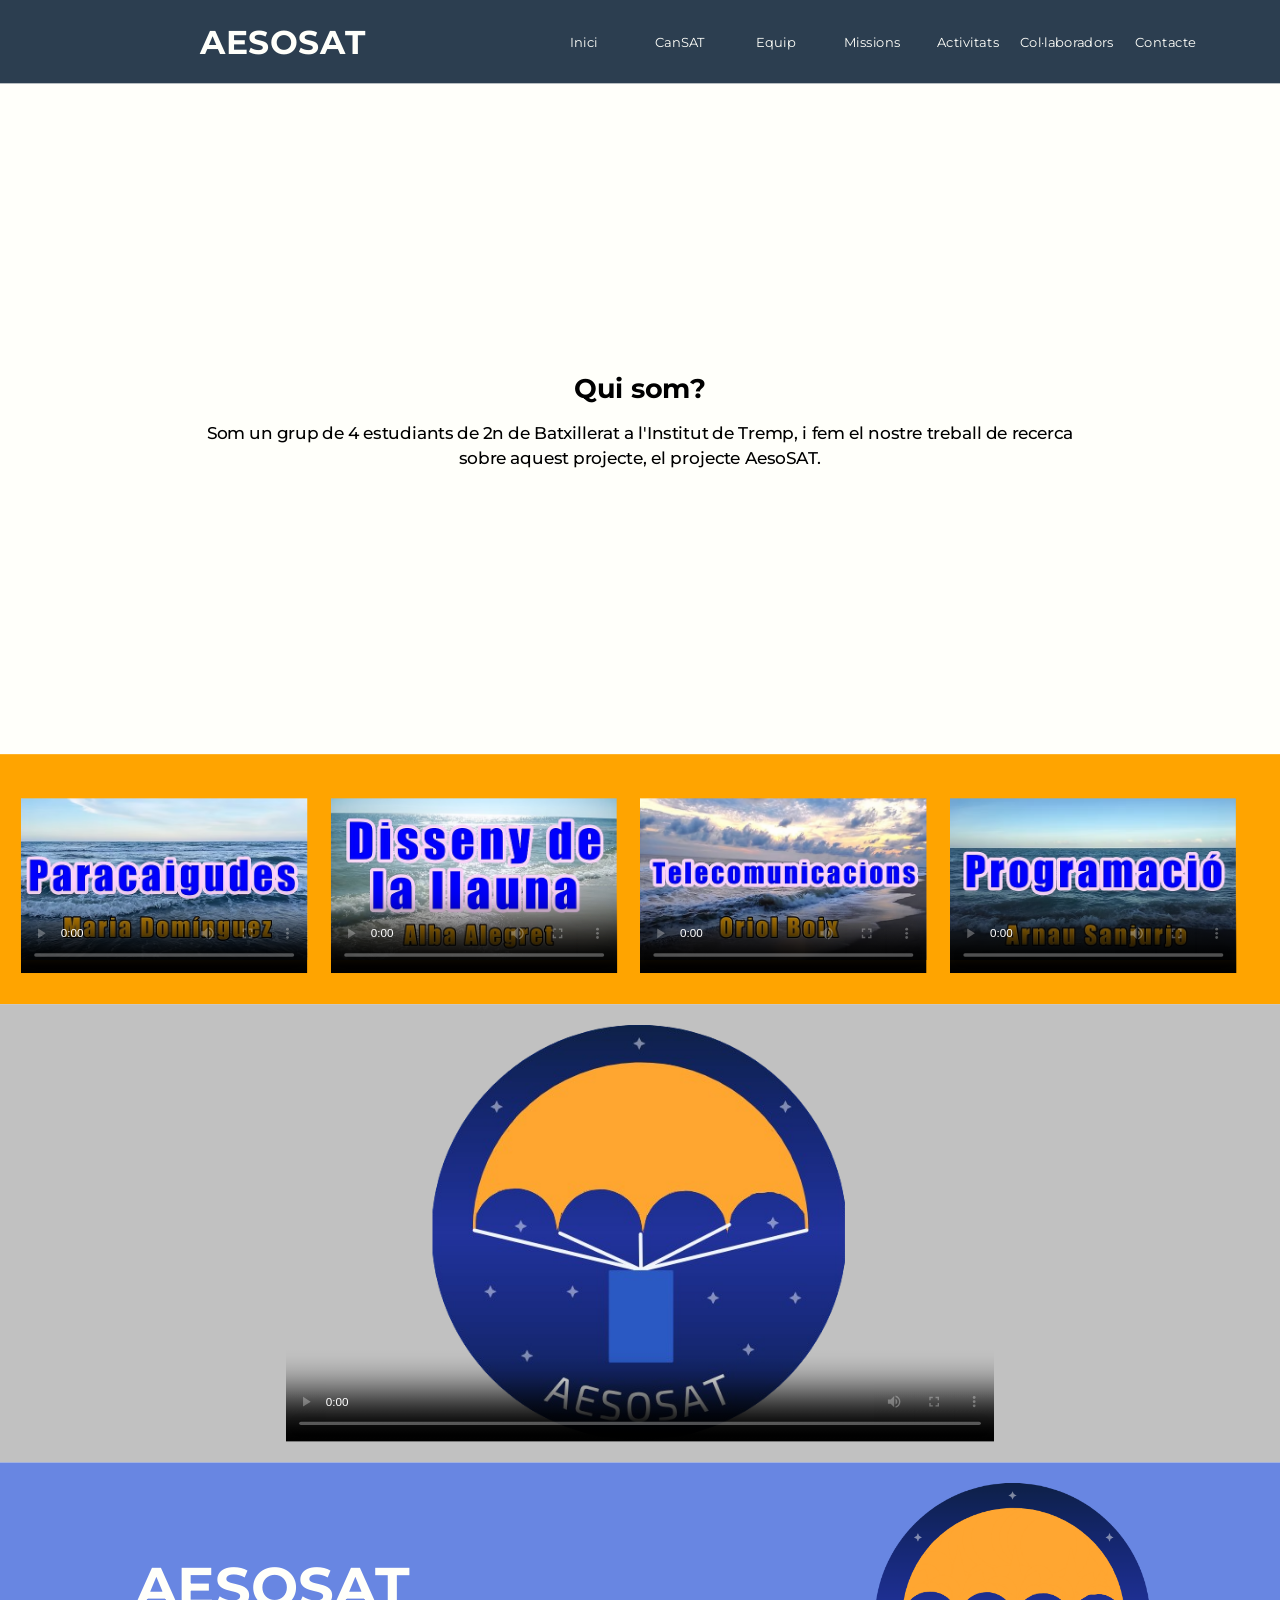
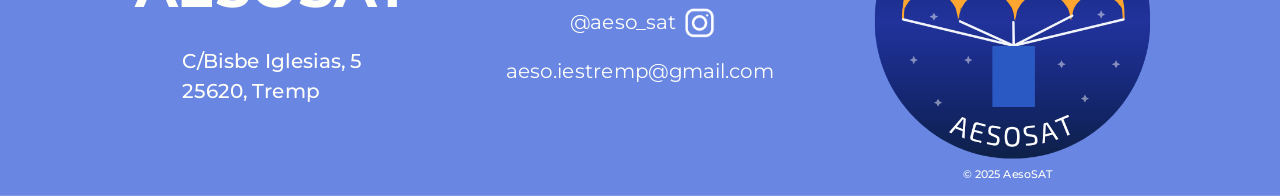
==== content/team/index.html @ 25275332 "AesoSAT_2" ====
<!DOCTYPE html>
<html lang="en">
    <head>
        <link rel="icon" href="/img/aesosat_logo_whitebg.png">
        <link rel="stylesheet" href="/css/main.css">
        <link rel="stylesheet" href="/css/team.css">
        <link rel="preconnect" href="https://fonts.googleapis.com">
        <link rel="preconnect" href="https://fonts.gstatic.com" crossorigin>
        <link href="https://fonts.googleapis.com/css2?family=Montserrat:ital,wght@0,100..900;1,100..900&family=Quicksand:wght@300..700&family=Space+Grotesk:wght@300..700&display=swap" rel="stylesheet">
        <title>AesoSAT - Equip</title>
    </head>
    <body>
        <div class="app">
            <header>
                <nav>
                    <div class="left">
                        <a href="/" class="header_title">AESOSAT</a>
                    </div>
                    <div class="right">
                        <div class="nav">
                            <a href="/" class="link">Inici</a>
                            <a href="../cansat/" class="link">CanSAT</a>
                            <a href="../team/" class="link">Equip</a>
                            <a href="../missions/" class="link">Missions</a>
                            <a href="../events/" class="link">Activitats</a>
                            <a href="/colaborators/" class="link">Col·laboradors</a>
                            <a href="../contact/" class="link">Contacte</a>
                        </div>
                    </div>
                </nav>
            </header>
            <main>
                <section class="team">
                    <h2 class="team_title">Qui som?</h2>
                    <img src="/img/group.jpg" alt="" class="team_img">
                    <p class="team_text">Som un grup de 4 estudiants de 2n de Batxillerat a l'Institut de Tremp, i fem el nostre treball de recerca sobre aquest projecte, el projecte AesoSAT.</p>
                </section>
                <section class="videos">
                    <video src="/img/Maria.mp4" class="videos_video" poster="/img/Maria.png 2x.png 2x" controls controlslist="nodownload noremoteplayback noplaybackrate" preload="auto">
                        <source src="" type="video/mp4">
                    </video>
                    <video src="/img/Alba.mp4" class="videos_video" poster="/img/Alba.png 2x.png 2x" controls controlslist="nodownload noremoteplayback noplaybackrate" preload="auto">
                        <source src="" type="video/mp4">
                    </video>
                    <video src="/img/Oriol.mp4" class="videos_video" poster="/img/Oriol.png 2x.png 2x" controls controlslist="nodownload noremoteplayback noplaybackrate" preload="auto">
                        <source src="" type="video/mp4">
                    </video>
                    <video src="/img/Arnau.mp4" class="videos_video" poster="/img/Arnau.png 2x.png 2x" controls controlslist="nodownload noremoteplayback noplaybackrate" preload="auto">
                        <source src="" type="video/mp4">
                    </video>
                </section>
                <section class="videobig">
                    <video src="/img/all.mp4" poster="/img/aesosat_logo_whitebg.png" class="videobig_video" controls controlslist="nodownload noremoteplayback noplaybackrate" preload="auto"></video>
                </section>
            </main>
            <footer class="footer">
                <div class="footer_name">
                    <a href="/" class="footer_title">AESOSAT</a>
                    <p class="footer_dir">C/Bisbe Iglesias, 5<br>25620, Tremp</p>
                </div>
                <div class="footer_media">
                    <a href="https://instagram.com/aeso_sat" class="footer_link">@aeso_sat <img src="/img/instagram_logo.png" alt="@aeso_sat" class="footer_insta"></a>
                    <a href="/content/contact/" class="footer_link">aeso.iestremp@gmail.com</a>
                </div>
                <div class="footer_others">
                    <img src="/img/aesosat_logo.png" alt="AesoSAT" class="footer_logo">
                    <p class="footer_copy">&copy; 2025 AesoSAT</p>
                </div>
            </footer>
        </div>
        <script src="/js/scale.js"></script>
    </body>
</html>
---- css/main.css ----
* {
    margin: 0;
    padding: 0;
    user-select: none;
    font-family: 'Montserrat', sans-serif;
}
html, body {
    overflow-x: hidden;
}
body {
    width: 100%;
    background: #fffffa;
}
.app {
    width: 1536px;
    transform-origin: top left;
}
header {
    height: 100px;
    width: 100%;
    background: #6886e2;
}
header nav {
    height: 100px;
    background: #2c3e50;
    width: 100%;
    display: flex;
    flex-direction: row;
}
.left, .right {
    height: 100%;
    width: 50%;
    display: flex;
    align-items: center;
}
.left {
    padding-left: 100px;
}
.header_title {
    font-size: 30pt;
    font-weight: bold;
    text-decoration: none;
    color: #fffffa;
}
.right {
    display: flex;
    align-items: center;
    justify-content: center;
    flex-direction: row !important;
    width: 100%;
    height: 100%;
}
.nav {
    width: 85%;
    height: 100%;
    display: grid;
    grid-template-columns: repeat(7, 1fr);
    align-items: center;
    margin-right: 15px;
}
.link {
    margin: 5px;
    height: 40px;
    display: flex;
    align-items: center;
    justify-content: center;
    text-align: center;
    border-radius: 5px;
    text-decoration: none;
    color: #fffffa;
    cursor: pointer;
}
.footer {
    background: #6886e2;
    height: 400px;
    width: 100%;
    display: flex;
    align-items: center;
    justify-content: center;
    flex-direction: row;
}
.footer_name, .footer_media, .footer_others {
    height: 100%;
    display: flex;
    align-items: center;
    justify-content: center;
    flex-direction: column;
}
.footer_name, .footer_others {
    width: 42.5%;
}
.footer_media {
    width: 15%;
}
.left, .right {
    display: flex;
    align-items: center;
    justify-content: center;
    flex-direction: column;
    height: 100%;
}
.left {
    grid-column: span 2;
}
.right {
    grid-column: span 4;
}
.footer_title {
    font-size: 50pt;
    font-weight: bold;
    color: #fffffa;
    text-decoration: none;
}
.footer_dir {
    margin-top: 30px;
    color: #fffffa;
    font-size: 18pt;
}
.footer_link {
    margin-top: 30px;
    text-decoration: none;
    font-size: 18pt;
    color: #fffffa;
}
.footer_insta {
    height: 35px;
    width: 35px;
    position: relative;
    top: 10px;
    left: 5px;
}
.footer_logo {
    height: 350px;
}
.footer_copy {
    color: #fffffa;
    font-size: 10pt;
}

/* Other styles */
.link:hover {
    animation: link_hover 0.5s forwards;
}
.link:not(:hover) {
    animation: link_not_hover 0.5s;
}
p {
    line-height: 1.5;
    font-weight: 500;
}

/* Animations */
@keyframes link_hover {
    from {
        background: none;
    }
    to {
        background: #1c4a73;
    }
}
@keyframes link_not_hover {
    from {
        background: #1c4a73;
    }
    to {
        background: none;
    }
}
---- css/team.css ----
.team {
    height: 800px;
    padding: 5px 20px 0px 20px;
    display: flex;
    align-items: center;
    justify-content: center;
    flex-direction: column;
}
.team_title {
    font-size: 24pt;
    text-align: center;
}
.team_img {
    width: 70%;
    height: auto;
    margin-top: 10px;
}
.team_text {
    font-size: 15pt;
    margin-top: 10px;
    text-align: center;
    width: 70%;
}
.videos {
    height: 300px;
    background: #ffa400;
    display: grid;
    grid-template-columns: repeat(4, 1fr);
    align-items: center;
    justify-content: center;
    padding: 0px 25px;
}
.videos_video {
    height: 225px;
    width: 92.5%;
}
.videobig {
    height: 550px;
    display: flex;
    align-items: center;
    justify-content: center;
    background: #c1c1c1;
}
.videobig_video {
    height: 500px;
    width: 850px;
}
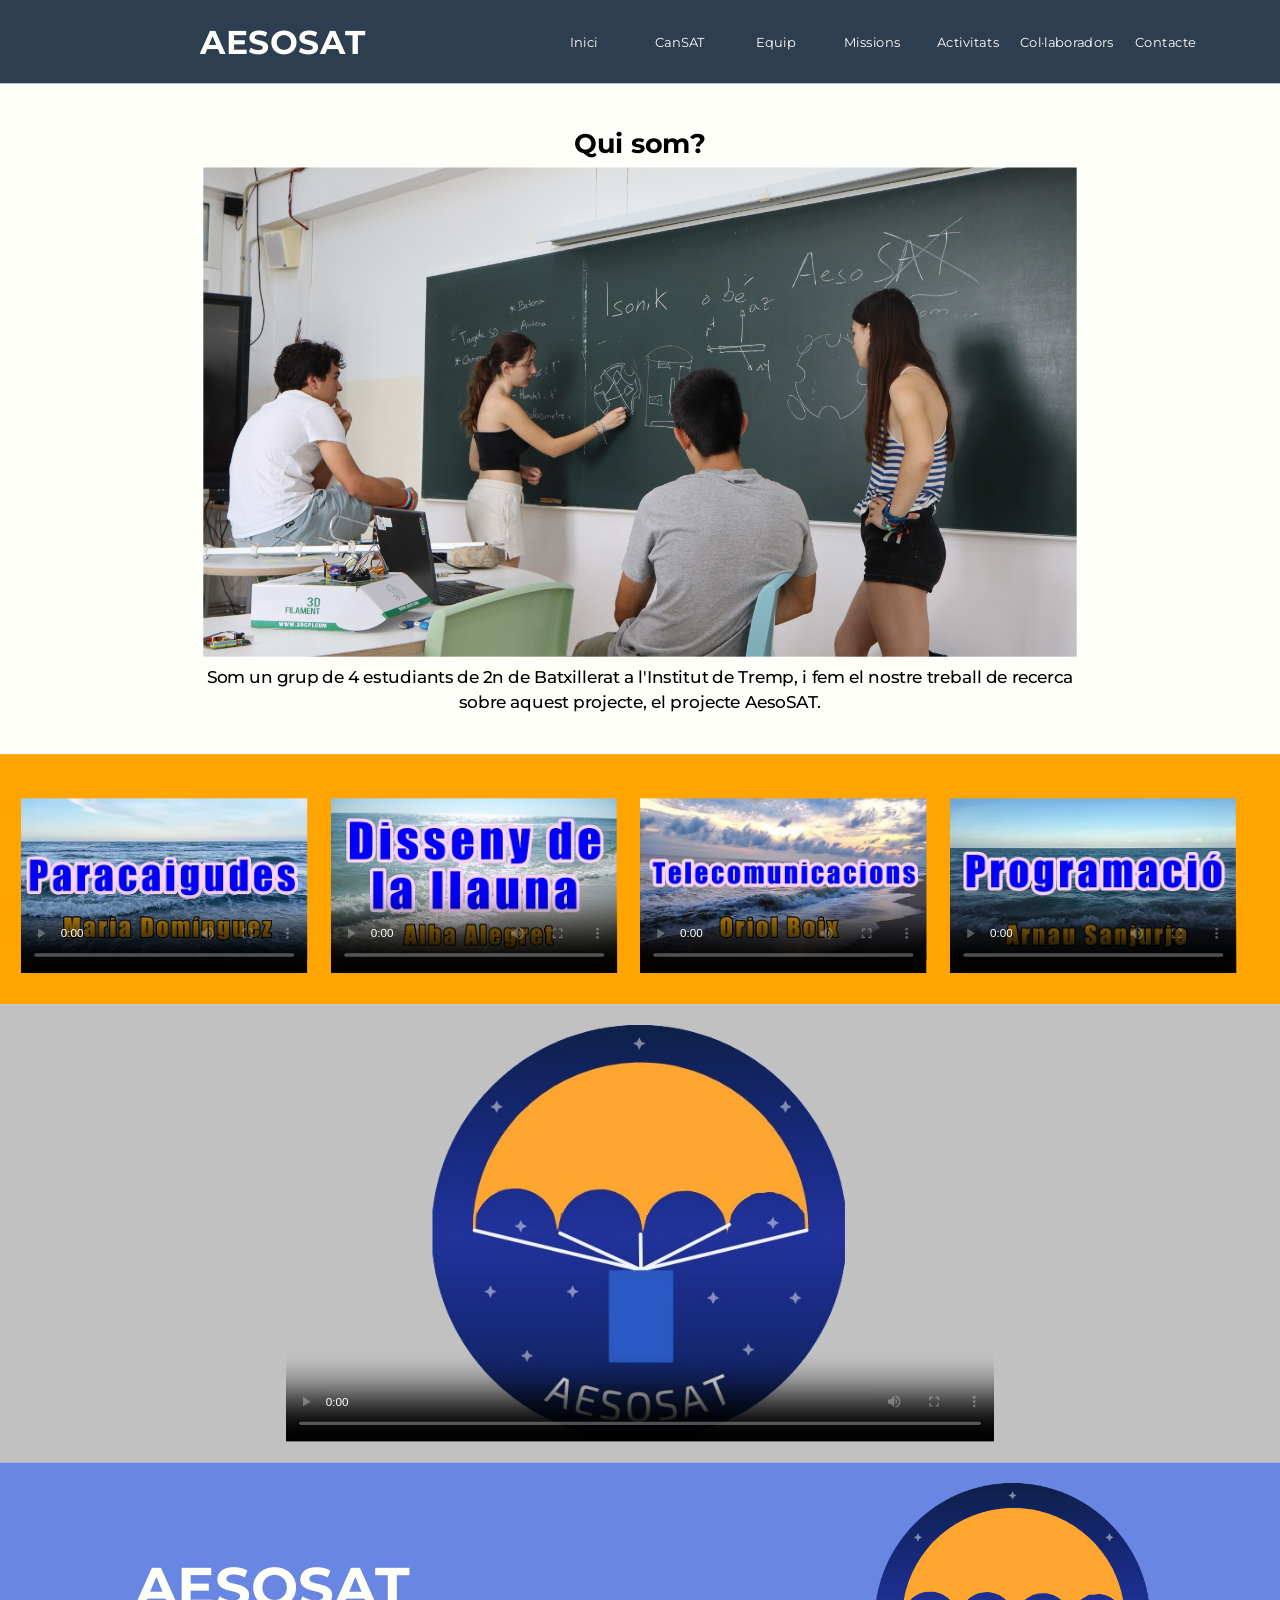
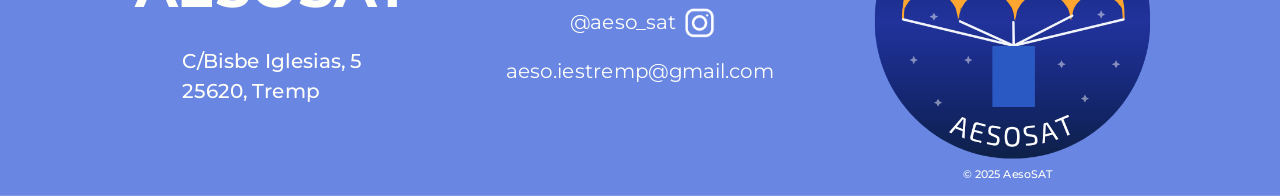
==== commit 28ee221a: "AesoSAT_7" ====
--- a/content/team/index.html
+++ b/content/team/index.html
@@ -32,7 +32,7 @@
             <main>
                 <section class="team">
                     <h2 class="team_title">Qui som?</h2>
-                    <img src="/img/group.jpg" alt="" class="team_img">
+                    <img src="/img/group.JPG" alt="" class="team_img">
                     <p class="team_text">Som un grup de 4 estudiants de 2n de Batxillerat a l'Institut de Tremp, i fem el nostre treball de recerca sobre aquest projecte, el projecte AesoSAT.</p>
                 </section>
                 <section class="videos">
